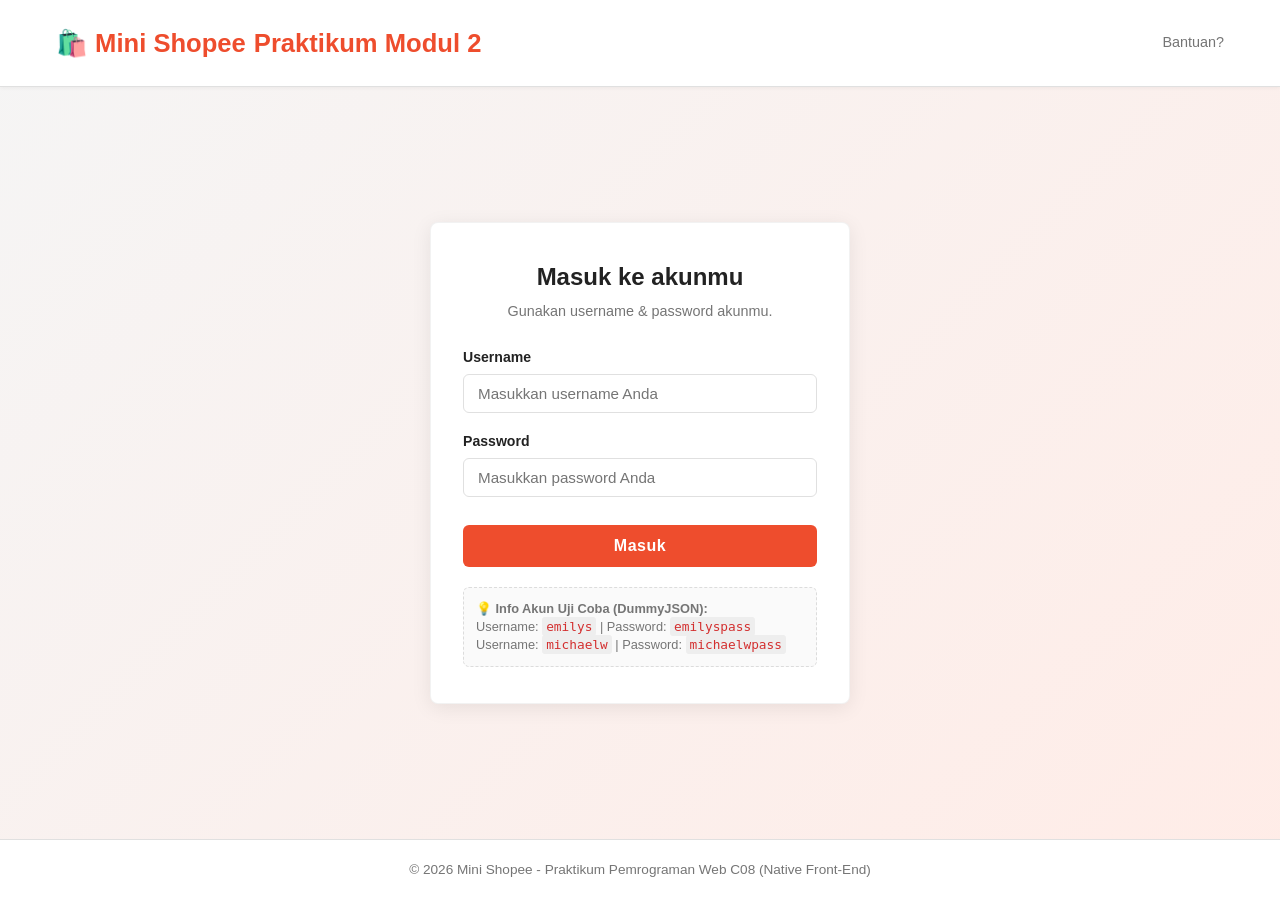
==== cart.html @ 16cd6777 "Initial commit: setup modular project structure based on team task division" ====
<!DOCTYPE html>
<html lang="id">
<head>
  <meta charset="UTF-8" />
  <meta name="viewport" content="width=device-width, initial-scale=1.0" />
  <title>Keranjang Belanja - Mini Shopee</title>

  <!-- CSS Murni (Native Front-End) -->
  <link rel="stylesheet" href="css/global.css" />
  <link rel="stylesheet" href="css/cart.css" />

  <!-- JavaScript Eksternal dengan defer (Wajib sesuai ketentuan) -->
  <script src="js/auth.js" defer></script>
  <script src="js/cart.js" defer></script>
</head>
<body>

  <!-- ========================================================================
       NAVBAR GLOBAL (Anggota 1: Sesi & Logout | Anggota 3: Keranjang & Badge)
       ======================================================================== -->
  <header class="navbar">
    <div class="container">
      <div class="nav-brand">
        <a href="index.html">🛍️ Mini Shopee <span>Modul 2</span></a>
      </div>

      <div class="nav-menu">
        <span class="user-greeting">
          Halo, <strong id="navbarUserName">Pengguna</strong>!
        </span>

        <a href="cart.html" class="cart-nav-link" id="navCartLink" title="Keranjang Belanja">
          🛒 Keranjang
          <span class="cart-badge" id="navbarCartBadge">0</span>
        </a>

        <button type="button" class="btn-nav" id="btnLogout">
          🚪 Logout
        </button>
      </div>
    </div>
  </header>

  <!-- ========================================================================
       KONTEN KERANJANG BELANJA (Anggota 3)
       ======================================================================== -->
  <main class="container cart-page-content" id="cartPageContainer">
    <div style="display: flex; justify-content: space-between; align-items: center; margin-bottom: 20px;">
      <h1 class="cart-heading">🛒 Keranjang Belanja Saya</h1>
      <a href="index.html" class="btn btn-secondary">
        &larr; Lanjut Belanja
      </a>
    </div>

    <!-- Tampilan Jika Keranjang Kosong -->
    <div id="cartEmptyState" class="cart-empty-state hidden">
      <div class="cart-empty-icon">🛒</div>
      <h3>Keranjang belanja Anda masih kosong!</h3>
      <p>Yuk cari produk menarik di katalog Mini Shopee.</p>
      <a href="index.html" class="btn btn-primary" style="margin-top: 10px;">
        Mulai Belanja Sekarang
      </a>
    </div>

    <!-- Layout Grid: Daftar Barang & Ringkasan Belanja -->
    <div class="cart-layout">
      <!-- Daftar Produk di Keranjang (Render Dinamis dari localStorage) -->
      <section class="cart-items-card" id="cartItemsList">
        <!-- Tabel item dirender oleh cart.js -->
      </section>

      <!-- Ringkasan Belanja & Total Harga Dinamis -->
      <aside class="cart-summary-card" id="cartSummarySection">
        <h2 class="summary-title">Ringkasan Belanja</h2>
        
        <div class="summary-row">
          <span>Total Item</span>
          <strong id="summaryTotalItems">0</strong>
        </div>

        <div class="summary-row">
          <span>Estimasi Pengiriman</span>
          <span style="color: var(--success-color); font-weight: 600;">GRATIS</span>
        </div>

        <div class="summary-row total-row">
          <span>Total Tagihan</span>
          <span class="total-price-value" id="summaryTotalPrice">$0.00</span>
        </div>

        <button type="button" id="btnCheckout" class="btn btn-primary btn-checkout">
          Beli Sekarang (Checkout)
        </button>
      </aside>
    </div>
  </main>

  <!-- Footer -->
  <footer>
    <div class="container">
      <p>&copy; 2026 Mini Shopee - Praktikum Pemrograman Web C08 (Native Front-End)</p>
    </div>
  </footer>

</body>
</html>
---- css/global.css ----
/* ==========================================================================
   GLOBAL CSS (Shared Styles & Layout)
   Digunakan di semua halaman: login.html, index.html, cart.html
   ========================================================================== */

:root {
  --primary-color: #ee4d2d;       /* Khas warna Mini Shopee */
  --primary-hover: #d73211;
  --secondary-color: #00bfa5;
  --background-color: #f5f5f5;
  --card-background: #ffffff;
  --text-primary: #222222;
  --text-secondary: #757575;
  --border-color: #e0e0e0;
  --danger-color: #e53935;
  --success-color: #43a047;
  --warning-color: #fb8c00;
  --font-family: -apple-system, BlinkMacSystemFont, "Segoe UI", Roboto, Helvetica, Arial, sans-serif;
  --box-shadow: 0 1px 4px rgba(0, 0, 0, 0.1);
  --box-shadow-hover: 0 4px 12px rgba(0, 0, 0, 0.15);
  --border-radius: 6px;
  --transition: all 0.2s ease-in-out;
}

* {
  margin: 0;
  padding: 0;
  box-sizing: border-box;
}

body {
  font-family: var(--font-family);
  background-color: var(--background-color);
  color: var(--text-primary);
  line-height: 1.5;
  min-height: 100vh;
  display: flex;
  flex-direction: column;
}

/* Container */
.container {
  width: 100%;
  max-width: 1200px;
  margin: 0 auto;
  padding: 0 16px;
}

/* ==========================================================================
   NAVBAR (Anggota 1 & Anggota 3)
   - Sapaan user & Logout: Anggota 1
   - Keranjang & Badge: Anggota 3
   ========================================================================== */
.navbar {
  background-color: var(--primary-color);
  color: #ffffff;
  position: sticky;
  top: 0;
  z-index: 100;
  box-shadow: 0 2px 8px rgba(0, 0, 0, 0.15);
}

.navbar .container {
  display: flex;
  justify-content: space-between;
  align-items: center;
  height: 64px;
}

.nav-brand a {
  color: #ffffff;
  font-size: 1.5rem;
  font-weight: 700;
  text-decoration: none;
  display: flex;
  align-items: center;
  gap: 8px;
}

.nav-brand span {
  font-size: 0.85rem;
  font-weight: normal;
  background-color: rgba(255, 255, 255, 0.2);
  padding: 2px 8px;
  border-radius: 4px;
}

.nav-menu {
  display: flex;
  align-items: center;
  gap: 20px;
}

/* Sapaan Nama Pengguna (Anggota 1) */
.user-greeting {
  font-size: 0.95rem;
  font-weight: 500;
}

.user-greeting strong {
  text-decoration: underline;
}

/* Tombol Navigasi & Logout */
.btn-nav {
  background: transparent;
  color: #ffffff;
  border: 1px solid rgba(255, 255, 255, 0.6);
  padding: 6px 14px;
  border-radius: var(--border-radius);
  cursor: pointer;
  font-size: 0.9rem;
  text-decoration: none;
  transition: var(--transition);
  display: inline-flex;
  align-items: center;
  gap: 6px;
}

.btn-nav:hover {
  background-color: rgba(255, 255, 255, 0.15);
  border-color: #ffffff;
}

/* Badge Keranjang Belanja (Anggota 3) */
.cart-nav-link {
  position: relative;
  display: flex;
  align-items: center;
  gap: 6px;
  color: #ffffff;
  text-decoration: none;
  font-size: 0.95rem;
  padding: 6px 12px;
  border-radius: var(--border-radius);
  background: rgba(0, 0, 0, 0.1);
  transition: var(--transition);
}

.cart-nav-link:hover {
  background: rgba(0, 0, 0, 0.2);
}

.cart-badge {
  background-color: #ffffff;
  color: var(--primary-color);
  font-size: 0.75rem;
  font-weight: bold;
  padding: 2px 6px;
  border-radius: 10px;
  min-width: 18px;
  text-align: center;
}

/* ==========================================================================
   KOMPONEN GLOBAL (Button, Spinner, Alert)
   ========================================================================== */
.btn {
  display: inline-flex;
  align-items: center;
  justify-content: center;
  gap: 6px;
  padding: 8px 16px;
  border: none;
  border-radius: var(--border-radius);
  font-size: 0.95rem;
  font-weight: 600;
  cursor: pointer;
  transition: var(--transition);
  text-decoration: none;
}

.btn-primary {
  background-color: var(--primary-color);
  color: #ffffff;
}

.btn-primary:hover {
  background-color: var(--primary-hover);
}

.btn-secondary {
  background-color: #ffffff;
  color: var(--text-primary);
  border: 1px solid var(--border-color);
}

.btn-secondary:hover {
  background-color: #f0f0f0;
}

.btn-danger {
  background-color: var(--danger-color);
  color: #ffffff;
}

.btn-danger:hover {
  background-color: #c62828;
}

.btn:disabled {
  opacity: 0.6;
  cursor: not-allowed;
}

/* Spinner Loading State */
.spinner {
  width: 20px;
  height: 20px;
  border: 3px solid rgba(255, 255, 255, 0.3);
  border-top-color: #ffffff;
  border-radius: 50%;
  animation: spin 0.8s linear infinite;
  display: inline-block;
}

.spinner-dark {
  border: 3px solid rgba(0, 0, 0, 0.1);
  border-top-color: var(--primary-color);
}

@keyframes spin {
  to {
    transform: rotate(360deg);
  }
}

/* Alert Pesan */
.alert {
  padding: 12px 16px;
  border-radius: var(--border-radius);
  margin-bottom: 16px;
  font-size: 0.9rem;
  display: flex;
  align-items: center;
  gap: 8px;
}

.alert-error {
  background-color: #ffebee;
  color: var(--danger-color);
  border: 1px solid #ffcdd2;
}

.alert-success {
  background-color: #e8f5e9;
  color: var(--success-color);
  border: 1px solid #c8e6c9;
}

.hidden {
  display: none !important;
}

/* Footer */
footer {
  margin-top: auto;
  background-color: #ffffff;
  border-top: 1px solid var(--border-color);
  padding: 20px 0;
  text-align: center;
  font-size: 0.85rem;
  color: var(--text-secondary);
}
---- css/cart.css ----
/* ==========================================================================
   CART CSS (Halaman Keranjang Belanja)
   Tanggung Jawab: Anggota 3
   ========================================================================== */

.cart-page-content {
  padding: 32px 0 60px 0;
}

.cart-heading {
  font-size: 1.6rem;
  font-weight: 700;
  margin-bottom: 24px;
  color: var(--text-primary);
  display: flex;
  align-items: center;
  gap: 10px;
}

.cart-layout {
  display: grid;
  grid-template-columns: 1fr 340px;
  gap: 24px;
  align-items: flex-start;
}

@media (max-width: 860px) {
  .cart-layout {
    grid-template-columns: 1fr;
  }
}

/* Daftar Item Keranjang */
.cart-items-card {
  background-color: var(--card-background);
  border-radius: var(--border-radius);
  box-shadow: var(--box-shadow);
  padding: 20px;
}

.cart-table {
  width: 100%;
  border-collapse: collapse;
}

.cart-table th {
  text-align: left;
  padding: 12px 10px;
  font-size: 0.85rem;
  text-transform: uppercase;
  color: var(--text-secondary);
  border-bottom: 1px solid var(--border-color);
}

.cart-item-row {
  border-bottom: 1px solid var(--border-color);
}

.cart-item-row:last-child {
  border-bottom: none;
}

.cart-item-row td {
  padding: 16px 10px;
  vertical-align: middle;
}

.cart-item-product {
  display: flex;
  align-items: center;
  gap: 14px;
}

.cart-item-thumb {
  width: 64px;
  height: 64px;
  object-fit: contain;
  background-color: #f9f9f9;
  border-radius: 4px;
  border: 1px solid var(--border-color);
}

.cart-item-info {
  display: flex;
  flex-direction: column;
}

.cart-item-name {
  font-size: 0.95rem;
  font-weight: 600;
  color: var(--text-primary);
  text-decoration: none;
}

.cart-item-price {
  font-weight: 600;
  color: var(--primary-color);
}

.cart-item-qty {
  font-weight: 500;
}

.btn-remove-item {
  background: transparent;
  border: none;
  color: var(--danger-color);
  cursor: pointer;
  font-size: 0.88rem;
  display: inline-flex;
  align-items: center;
  gap: 4px;
  padding: 6px 10px;
  border-radius: 4px;
  transition: var(--transition);
}

.btn-remove-item:hover {
  background-color: #ffebee;
}

/* Ringkasan Belanja */
.cart-summary-card {
  background-color: var(--card-background);
  border-radius: var(--border-radius);
  box-shadow: var(--box-shadow);
  padding: 24px;
  position: sticky;
  top: 84px;
}

.summary-title {
  font-size: 1.15rem;
  font-weight: 700;
  margin-bottom: 18px;
  padding-bottom: 12px;
  border-bottom: 1px solid var(--border-color);
}

.summary-row {
  display: flex;
  justify-content: space-between;
  margin-bottom: 12px;
  font-size: 0.95rem;
  color: var(--text-secondary);
}

.summary-row.total-row {
  font-size: 1.2rem;
  font-weight: 700;
  color: var(--text-primary);
  margin-top: 18px;
  padding-top: 14px;
  border-top: 1px solid var(--border-color);
}

.total-price-value {
  color: var(--primary-color);
}

.btn-checkout {
  width: 100%;
  padding: 12px;
  font-size: 1rem;
  margin-top: 20px;
}

/* Empty State */
.cart-empty-state {
  background-color: var(--card-background);
  border-radius: var(--border-radius);
  padding: 60px 20px;
  text-align: center;
  box-shadow: var(--box-shadow);
}

.cart-empty-icon {
  font-size: 3rem;
  margin-bottom: 12px;
  opacity: 0.5;
}

.cart-empty-state h3 {
  font-size: 1.3rem;
  margin-bottom: 8px;
}

.cart-empty-state p {
  color: var(--text-secondary);
  margin-bottom: 20px;
}
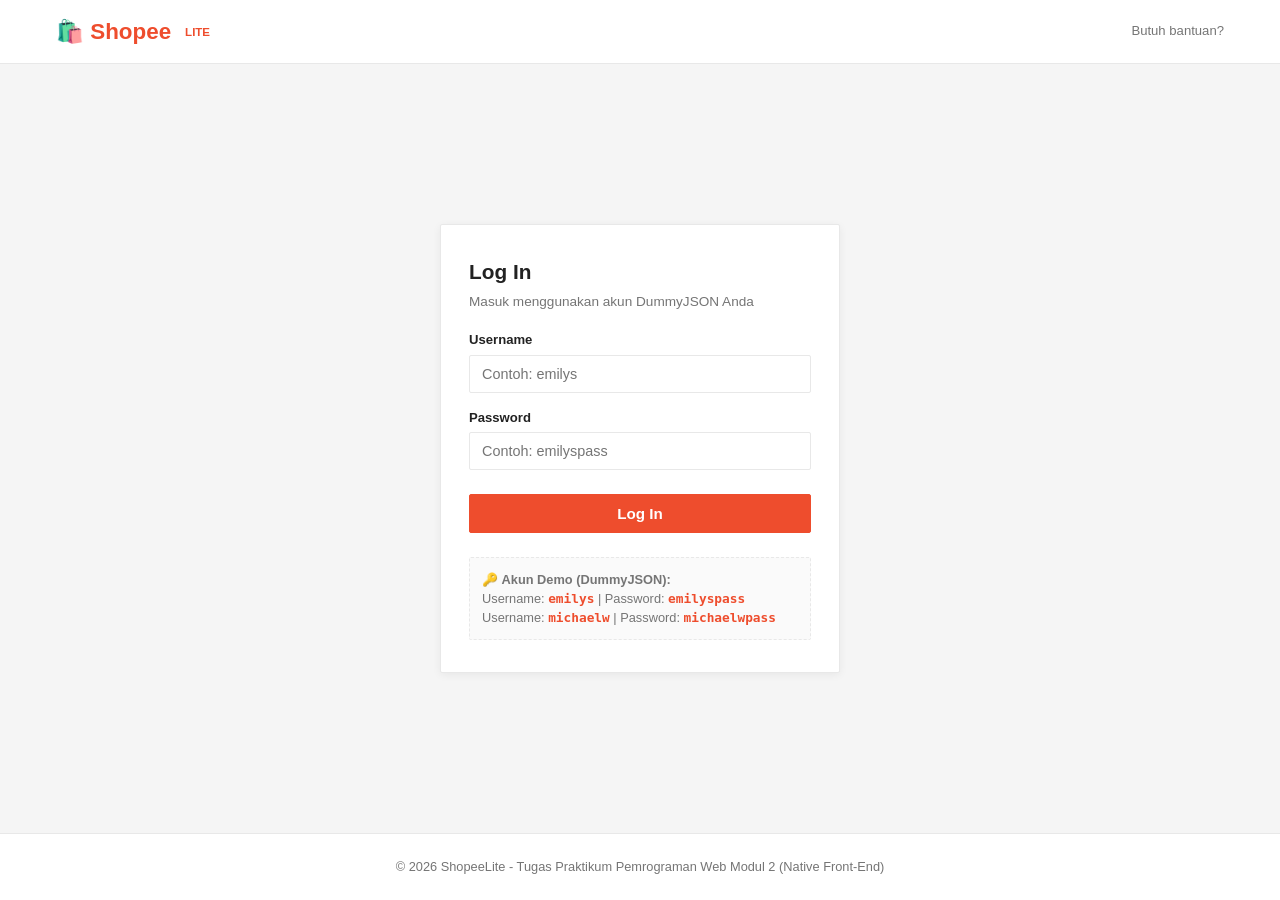
==== commit 78a81d24: "feat(anggota-2): implement ShopeeLite flat theme, simple catalog.js, and no-gradient UI" ====
--- a/cart.html
+++ b/cart.html
@@ -3,102 +3,99 @@
 <head>
   <meta charset="UTF-8" />
   <meta name="viewport" content="width=device-width, initial-scale=1.0" />
-  <title>Keranjang Belanja - Mini Shopee</title>
+  <title>ShopeeLite - Keranjang Belanja</title>
 
-  <!-- CSS Murni (Native Front-End) -->
+  <!-- CSS Murni (Flat, No Gradient) -->
   <link rel="stylesheet" href="css/global.css" />
   <link rel="stylesheet" href="css/cart.css" />
 
-  <!-- JavaScript Eksternal dengan defer (Wajib sesuai ketentuan) -->
+  <!-- JavaScript Eksternal dengan defer -->
   <script src="js/auth.js" defer></script>
   <script src="js/cart.js" defer></script>
 </head>
 <body>
 
-  <!-- ========================================================================
-       NAVBAR GLOBAL (Anggota 1: Sesi & Logout | Anggota 3: Keranjang & Badge)
-       ======================================================================== -->
-  <header class="navbar">
+  <!-- Navbar ShopeeLite -->
+  <header class="shopee-navbar">
     <div class="container">
-      <div class="nav-brand">
-        <a href="index.html">🛍️ Mini Shopee <span>Modul 2</span></a>
+      <div class="navbar-top">
+        <span>Praktikum Modul 2 (Native Front-End)</span>
+        <span>•</span>
+        <span>Kelompok C08</span>
       </div>
 
-      <div class="nav-menu">
-        <span class="user-greeting">
-          Halo, <strong id="navbarUserName">Pengguna</strong>!
-        </span>
-
-        <a href="cart.html" class="cart-nav-link" id="navCartLink" title="Keranjang Belanja">
-          🛒 Keranjang
-          <span class="cart-badge" id="navbarCartBadge">0</span>
+      <div class="navbar-main">
+        <a href="index.html" class="shopee-logo">
+          🛍️ Shopee<span class="shopee-logo-tag">Lite</span>
         </a>
 
-        <button type="button" class="btn-nav" id="btnLogout">
-          🚪 Logout
-        </button>
+        <div class="nav-actions">
+          <div class="user-badge">
+            👤 Halo, <strong id="navbarUserName">Pengguna</strong>!
+          </div>
+
+          <a href="cart.html" class="nav-cart-btn" id="navCartLink">
+            🛒 Keranjang
+            <span class="cart-count" id="navbarCartBadge">0</span>
+          </a>
+
+          <button type="button" class="btn-logout" id="btnLogout">
+            Keluar
+          </button>
+        </div>
       </div>
     </div>
   </header>
 
-  <!-- ========================================================================
-       KONTEN KERANJANG BELANJA (Anggota 3)
-       ======================================================================== -->
-  <main class="container cart-page-content" id="cartPageContainer">
-    <div style="display: flex; justify-content: space-between; align-items: center; margin-bottom: 20px;">
-      <h1 class="cart-heading">🛒 Keranjang Belanja Saya</h1>
-      <a href="index.html" class="btn btn-secondary">
-        &larr; Lanjut Belanja
-      </a>
+  <!-- Konten Keranjang Belanja -->
+  <main class="container cart-main-area" id="cartPageContainer">
+    <div class="cart-title-row">
+      <h1>🛒 Keranjang Belanja Anda</h1>
+      <a href="index.html" class="btn btn-white">&larr; Kembali ke Katalog</a>
     </div>
 
     <!-- Tampilan Jika Keranjang Kosong -->
-    <div id="cartEmptyState" class="cart-empty-state hidden">
-      <div class="cart-empty-icon">🛒</div>
-      <h3>Keranjang belanja Anda masih kosong!</h3>
-      <p>Yuk cari produk menarik di katalog Mini Shopee.</p>
-      <a href="index.html" class="btn btn-primary" style="margin-top: 10px;">
-        Mulai Belanja Sekarang
-      </a>
+    <div id="cartEmpty" class="cart-empty-box hidden">
+      <div style="font-size: 3rem; margin-bottom: 10px;">🛒</div>
+      <h3 style="margin-bottom: 6px;">Keranjang belanja Anda kosong</h3>
+      <p style="color: var(--shopee-muted); margin-bottom: 16px;">Yuk temukan produk-produk menarik di katalog ShopeeLite!</p>
+      <a href="index.html" class="btn btn-shopee-orange">Mulai Belanja Sekarang</a>
     </div>
 
-    <!-- Layout Grid: Daftar Barang & Ringkasan Belanja -->
-    <div class="cart-layout">
-      <!-- Daftar Produk di Keranjang (Render Dinamis dari localStorage) -->
-      <section class="cart-items-card" id="cartItemsList">
-        <!-- Tabel item dirender oleh cart.js -->
-      </section>
+    <!-- Layout Grid: List Belanja & Summary -->
+    <div class="cart-grid-layout" id="cartLayout">
+      <div class="cart-table-card" id="cartPageList">
+        <!-- Tabel dirender dinamis oleh cart.js -->
+      </div>
 
-      <!-- Ringkasan Belanja & Total Harga Dinamis -->
-      <aside class="cart-summary-card" id="cartSummarySection">
-        <h2 class="summary-title">Ringkasan Belanja</h2>
+      <aside class="cart-summary-box" id="cartSummary">
+        <h2 class="summary-heading">Ringkasan Pesanan</h2>
         
-        <div class="summary-row">
-          <span>Total Item</span>
-          <strong id="summaryTotalItems">0</strong>
+        <div class="summary-line">
+          <span>Total Jumlah Barang</span>
+          <strong id="totalItemsCount">0</strong>
         </div>
 
-        <div class="summary-row">
-          <span>Estimasi Pengiriman</span>
-          <span style="color: var(--success-color); font-weight: 600;">GRATIS</span>
+        <div class="summary-line">
+          <span>Ongkos Kirim</span>
+          <span style="color: var(--shopee-green); font-weight: 600;">GRATIS ONGKIR</span>
         </div>
 
-        <div class="summary-row total-row">
-          <span>Total Tagihan</span>
-          <span class="total-price-value" id="summaryTotalPrice">$0.00</span>
+        <div class="summary-line grand-total">
+          <span>Total Pembayaran</span>
+          <span class="grand-total-price" id="totalPriceAmount">$0.00</span>
         </div>
 
-        <button type="button" id="btnCheckout" class="btn btn-primary btn-checkout">
-          Beli Sekarang (Checkout)
+        <button type="button" id="btnCheckout" class="btn btn-shopee-orange" style="width: 100%; margin-top: 18px; padding: 10px;">
+          Checkout Sekarang
         </button>
       </aside>
     </div>
   </main>
 
-  <!-- Footer -->
-  <footer>
+  <footer class="shopee-footer">
     <div class="container">
-      <p>&copy; 2026 Mini Shopee - Praktikum Pemrograman Web C08 (Native Front-End)</p>
+      <p>&copy; 2026 ShopeeLite - Tugas Praktikum Pemrograman Web Modul 2 (Native Front-End)</p>
     </div>
   </footer>
 
--- a/css/global.css
+++ b/css/global.css
@@ -1,25 +1,27 @@
 /* ==========================================================================
-   GLOBAL CSS (Shared Styles & Layout)
-   Digunakan di semua halaman: login.html, index.html, cart.html
+   GLOBAL CSS - SHOPEE LITE THEME (FLAT & CLEAN, TANPA GRADIEN)
+   Warna Utama: Oranye Shopee (#ee4d2d)
    ========================================================================== */
 
 :root {
-  --primary-color: #ee4d2d;       /* Khas warna Mini Shopee */
-  --primary-hover: #d73211;
-  --secondary-color: #00bfa5;
-  --background-color: #f5f5f5;
-  --card-background: #ffffff;
-  --text-primary: #222222;
-  --text-secondary: #757575;
-  --border-color: #e0e0e0;
-  --danger-color: #e53935;
-  --success-color: #43a047;
-  --warning-color: #fb8c00;
-  --font-family: -apple-system, BlinkMacSystemFont, "Segoe UI", Roboto, Helvetica, Arial, sans-serif;
-  --box-shadow: 0 1px 4px rgba(0, 0, 0, 0.1);
-  --box-shadow-hover: 0 4px 12px rgba(0, 0, 0, 0.15);
-  --border-radius: 6px;
-  --transition: all 0.2s ease-in-out;
+  /* Palet Warna ShopeeLite (Murni Flat Solid) */
+  --shopee-orange: #ee4d2d;
+  --shopee-orange-hover: #d73211;
+  --shopee-orange-light: #feeeea;
+  --shopee-bg: #f5f5f5;
+  --shopee-card: #ffffff;
+  --shopee-border: #e8e8e8;
+  --shopee-text: #222222;
+  --shopee-muted: #757575;
+  --shopee-price: #ee4d2d;
+  --shopee-rating: #ffb800;
+  --shopee-green: #26aa99;
+  --shopee-red: #ff424f;
+
+  /* Font & Radius */
+  --font-base: -apple-system, BlinkMacSystemFont, "Segoe UI", Roboto, Helvetica, Arial, sans-serif;
+  --radius-sm: 2px;
+  --radius-md: 4px;
 }
 
 * {
@@ -29,16 +31,15 @@
 }
 
 body {
-  font-family: var(--font-family);
-  background-color: var(--background-color);
-  color: var(--text-primary);
-  line-height: 1.5;
+  font-family: var(--font-base);
+  background-color: var(--shopee-bg);
+  color: var(--shopee-text);
+  line-height: 1.4;
   min-height: 100vh;
   display: flex;
   flex-direction: column;
 }
 
-/* Container */
 .container {
   width: 100%;
   max-width: 1200px;
@@ -47,113 +48,130 @@
 }
 
 /* ==========================================================================
-   NAVBAR (Anggota 1 & Anggota 3)
-   - Sapaan user & Logout: Anggota 1
-   - Keranjang & Badge: Anggota 3
+   NAVBAR ALA SHOPEE LITE (Solid Oranye #ee4d2d, Tanpa Gradien)
    ========================================================================== */
-.navbar {
-  background-color: var(--primary-color);
-  color: #ffffff;
+.shopee-navbar {
+  background-color: var(--shopee-orange);
   position: sticky;
   top: 0;
   z-index: 100;
-  box-shadow: 0 2px 8px rgba(0, 0, 0, 0.15);
-}
-
-.navbar .container {
-  display: flex;
+  box-shadow: 0 2px 4px rgba(0, 0, 0, 0.08);
+}
+
+.navbar-top {
+  display: flex;
+  justify-content: flex-end;
+  align-items: center;
+  gap: 16px;
+  padding: 6px 0;
+  font-size: 0.8rem;
+  color: #ffffff;
+  border-bottom: 1px solid rgba(255, 255, 255, 0.2);
+}
+
+.navbar-top a,
+.navbar-top span {
+  color: #ffffff;
+  text-decoration: none;
+}
+
+.navbar-main {
+  display: flex;
+  align-items: center;
   justify-content: space-between;
-  align-items: center;
-  height: 64px;
-}
-
-.nav-brand a {
-  color: #ffffff;
-  font-size: 1.5rem;
+  gap: 24px;
+  padding: 12px 0 14px 0;
+}
+
+.shopee-logo {
+  display: flex;
+  align-items: center;
+  gap: 8px;
+  color: #ffffff;
+  text-decoration: none;
+  font-size: 1.4rem;
   font-weight: 700;
-  text-decoration: none;
-  display: flex;
-  align-items: center;
-  gap: 8px;
-}
-
-.nav-brand span {
-  font-size: 0.85rem;
-  font-weight: normal;
+  letter-spacing: -0.5px;
+  white-space: nowrap;
+}
+
+.shopee-logo-tag {
+  background-color: #ffffff;
+  color: var(--shopee-orange);
+  font-size: 0.72rem;
+  font-weight: 700;
+  padding: 2px 6px;
+  border-radius: var(--radius-sm);
+  text-transform: uppercase;
+}
+
+/* Navigasi Kanan (User & Cart) */
+.nav-actions {
+  display: flex;
+  align-items: center;
+  gap: 16px;
+  white-space: nowrap;
+}
+
+.user-badge {
+  color: #ffffff;
+  font-size: 0.88rem;
+  display: flex;
+  align-items: center;
+  gap: 6px;
+}
+
+.user-badge strong {
+  font-weight: 600;
+}
+
+.nav-cart-btn {
+  position: relative;
+  display: flex;
+  align-items: center;
+  gap: 6px;
+  color: #ffffff;
+  text-decoration: none;
+  font-size: 0.9rem;
+  padding: 6px 12px;
+  border-radius: var(--radius-sm);
+  border: 1px solid rgba(255, 255, 255, 0.4);
+  background-color: rgba(255, 255, 255, 0.1);
+  transition: background-color 0.15s ease;
+}
+
+.nav-cart-btn:hover {
   background-color: rgba(255, 255, 255, 0.2);
-  padding: 2px 8px;
-  border-radius: 4px;
-}
-
-.nav-menu {
-  display: flex;
-  align-items: center;
-  gap: 20px;
-}
-
-/* Sapaan Nama Pengguna (Anggota 1) */
-.user-greeting {
-  font-size: 0.95rem;
-  font-weight: 500;
-}
-
-.user-greeting strong {
-  text-decoration: underline;
-}
-
-/* Tombol Navigasi & Logout */
-.btn-nav {
-  background: transparent;
-  color: #ffffff;
-  border: 1px solid rgba(255, 255, 255, 0.6);
-  padding: 6px 14px;
-  border-radius: var(--border-radius);
-  cursor: pointer;
-  font-size: 0.9rem;
-  text-decoration: none;
-  transition: var(--transition);
-  display: inline-flex;
-  align-items: center;
-  gap: 6px;
-}
-
-.btn-nav:hover {
-  background-color: rgba(255, 255, 255, 0.15);
-  border-color: #ffffff;
-}
-
-/* Badge Keranjang Belanja (Anggota 3) */
-.cart-nav-link {
-  position: relative;
-  display: flex;
-  align-items: center;
-  gap: 6px;
-  color: #ffffff;
-  text-decoration: none;
-  font-size: 0.95rem;
-  padding: 6px 12px;
-  border-radius: var(--border-radius);
-  background: rgba(0, 0, 0, 0.1);
-  transition: var(--transition);
-}
-
-.cart-nav-link:hover {
-  background: rgba(0, 0, 0, 0.2);
-}
-
-.cart-badge {
-  background-color: #ffffff;
-  color: var(--primary-color);
+}
+
+.cart-count {
+  background-color: #ffffff;
+  color: var(--shopee-orange);
   font-size: 0.75rem;
-  font-weight: bold;
-  padding: 2px 6px;
+  font-weight: 700;
+  padding: 1px 6px;
   border-radius: 10px;
   min-width: 18px;
   text-align: center;
 }
 
+.btn-logout {
+  background-color: transparent;
+  color: #ffffff;
+  border: 1px solid rgba(255, 255, 255, 0.5);
+  padding: 5px 12px;
+  font-size: 0.82rem;
+  border-radius: var(--radius-sm);
+  cursor: pointer;
+  transition: background-color 0.15s ease;
+}
+
+.btn-logout:hover {
+  background-color: rgba(255, 255, 255, 0.15);
+}
+
 /* ==========================================================================
-   KOMPONEN GLOBAL (Button, Spinner, Alert)
+   TOMBOL & KOMPONEN GLOBAL
    ========================================================================== */
 .btn {
   display: inline-flex;
@@ -161,62 +179,55 @@
   justify-content: center;
   gap: 6px;
   padding: 8px 16px;
-  border: none;
-  border-radius: var(--border-radius);
-  font-size: 0.95rem;
-  font-weight: 600;
+  border-radius: var(--radius-sm);
+  font-size: 0.9rem;
+  font-weight: 500;
   cursor: pointer;
-  transition: var(--transition);
-  text-decoration: none;
-}
-
-.btn-primary {
-  background-color: var(--primary-color);
-  color: #ffffff;
-}
-
-.btn-primary:hover {
-  background-color: var(--primary-hover);
-}
-
-.btn-secondary {
-  background-color: #ffffff;
-  color: var(--text-primary);
-  border: 1px solid var(--border-color);
-}
-
-.btn-secondary:hover {
-  background-color: #f0f0f0;
-}
-
-.btn-danger {
-  background-color: var(--danger-color);
-  color: #ffffff;
-}
-
-.btn-danger:hover {
-  background-color: #c62828;
-}
-
-.btn:disabled {
-  opacity: 0.6;
-  cursor: not-allowed;
-}
-
-/* Spinner Loading State */
-.spinner {
-  width: 20px;
-  height: 20px;
-  border: 3px solid rgba(255, 255, 255, 0.3);
-  border-top-color: #ffffff;
+  text-decoration: none;
+  border: 1px solid transparent;
+  transition: background-color 0.15s ease, border-color 0.15s ease;
+}
+
+.btn-shopee-orange {
+  background-color: var(--shopee-orange);
+  color: #ffffff;
+  border-color: var(--shopee-orange);
+}
+
+.btn-shopee-orange:hover {
+  background-color: var(--shopee-orange-hover);
+  border-color: var(--shopee-orange-hover);
+}
+
+.btn-shopee-outline {
+  background-color: #ffffff;
+  color: var(--shopee-orange);
+  border-color: var(--shopee-orange);
+}
+
+.btn-shopee-outline:hover {
+  background-color: var(--shopee-orange-light);
+}
+
+.btn-white {
+  background-color: #ffffff;
+  color: var(--shopee-text);
+  border-color: var(--shopee-border);
+}
+
+.btn-white:hover {
+  background-color: #f8f8f8;
+}
+
+/* Spinner Indikator Loading */
+.shopee-spinner {
+  width: 22px;
+  height: 22px;
+  border: 3px solid rgba(0, 0, 0, 0.1);
+  border-top-color: var(--shopee-orange);
   border-radius: 50%;
-  animation: spin 0.8s linear infinite;
+  animation: spin 0.7s linear infinite;
   display: inline-block;
-}
-
-.spinner-dark {
-  border: 3px solid rgba(0, 0, 0, 0.1);
-  border-top-color: var(--primary-color);
 }
 
 @keyframes spin {
@@ -225,40 +236,17 @@
   }
 }
 
-/* Alert Pesan */
-.alert {
-  padding: 12px 16px;
-  border-radius: var(--border-radius);
-  margin-bottom: 16px;
-  font-size: 0.9rem;
-  display: flex;
-  align-items: center;
-  gap: 8px;
-}
-
-.alert-error {
-  background-color: #ffebee;
-  color: var(--danger-color);
-  border: 1px solid #ffcdd2;
-}
-
-.alert-success {
-  background-color: #e8f5e9;
-  color: var(--success-color);
-  border: 1px solid #c8e6c9;
-}
-
 .hidden {
   display: none !important;
 }
 
-/* Footer */
-footer {
+/* Footer Sederhana */
+.shopee-footer {
   margin-top: auto;
   background-color: #ffffff;
-  border-top: 1px solid var(--border-color);
-  padding: 20px 0;
+  border-top: 1px solid var(--shopee-border);
+  padding: 24px 0;
   text-align: center;
-  font-size: 0.85rem;
-  color: var(--text-secondary);
-}
+  font-size: 0.8rem;
+  color: var(--shopee-muted);
+}
--- a/css/cart.css
+++ b/css/cart.css
@@ -1,41 +1,43 @@
 /* ==========================================================================
-   CART CSS (Halaman Keranjang Belanja)
+   CART CSS - SHOPEE LITE KERANJANG BELANJA (FLAT, NO GRADIENT)
    Tanggung Jawab: Anggota 3
    ========================================================================== */
 
-.cart-page-content {
-  padding: 32px 0 60px 0;
+.cart-main-area {
+  padding: 24px 0 50px 0;
 }
 
-.cart-heading {
-  font-size: 1.6rem;
-  font-weight: 700;
-  margin-bottom: 24px;
-  color: var(--text-primary);
+.cart-title-row {
   display: flex;
   align-items: center;
-  gap: 10px;
+  justify-content: space-between;
+  margin-bottom: 20px;
 }
 
-.cart-layout {
+.cart-title-row h1 {
+  font-size: 1.4rem;
+  color: var(--shopee-text);
+}
+
+.cart-grid-layout {
   display: grid;
-  grid-template-columns: 1fr 340px;
-  gap: 24px;
+  grid-template-columns: 1fr 320px;
+  gap: 20px;
   align-items: flex-start;
 }
 
-@media (max-width: 860px) {
-  .cart-layout {
+@media (max-width: 800px) {
+  .cart-grid-layout {
     grid-template-columns: 1fr;
   }
 }
 
-/* Daftar Item Keranjang */
-.cart-items-card {
-  background-color: var(--card-background);
-  border-radius: var(--border-radius);
-  box-shadow: var(--box-shadow);
-  padding: 20px;
+.cart-table-card {
+  background-color: #ffffff;
+  border: 1px solid var(--shopee-border);
+  border-radius: var(--radius-sm);
+  padding: 16px;
+  overflow-x: auto;
 }
 
 .cart-table {
@@ -45,147 +47,117 @@
 
 .cart-table th {
   text-align: left;
-  padding: 12px 10px;
-  font-size: 0.85rem;
+  padding: 10px;
+  font-size: 0.82rem;
+  color: var(--shopee-muted);
+  border-bottom: 1px solid var(--shopee-border);
   text-transform: uppercase;
-  color: var(--text-secondary);
-  border-bottom: 1px solid var(--border-color);
 }
 
-.cart-item-row {
-  border-bottom: 1px solid var(--border-color);
+.cart-table td {
+  padding: 14px 10px;
+  border-bottom: 1px solid var(--shopee-border);
+  vertical-align: middle;
+  font-size: 0.9rem;
 }
 
-.cart-item-row:last-child {
-  border-bottom: none;
+.cart-item-flex {
+  display: flex;
+  align-items: center;
+  gap: 12px;
 }
 
-.cart-item-row td {
-  padding: 16px 10px;
-  vertical-align: middle;
+.cart-thumb-img {
+  width: 56px;
+  height: 56px;
+  object-fit: contain;
+  background-color: #fafafa;
+  border: 1px solid var(--shopee-border);
+  border-radius: var(--radius-sm);
 }
 
-.cart-item-product {
+.cart-title {
+  font-weight: 500;
+  color: var(--shopee-text);
+  line-height: 1.3;
+}
+
+.qty-control {
   display: flex;
   align-items: center;
-  gap: 14px;
+  gap: 6px;
 }
 
-.cart-item-thumb {
-  width: 64px;
-  height: 64px;
-  object-fit: contain;
-  background-color: #f9f9f9;
-  border-radius: 4px;
-  border: 1px solid var(--border-color);
+.btn-qty {
+  width: 26px;
+  height: 26px;
+  background-color: #ffffff;
+  border: 1px solid var(--shopee-border);
+  border-radius: var(--radius-sm);
+  cursor: pointer;
+  display: flex;
+  align-items: center;
+  justify-content: center;
+  font-weight: bold;
 }
 
-.cart-item-info {
-  display: flex;
-  flex-direction: column;
+.btn-qty:hover {
+  background-color: #f0f0f0;
 }
 
-.cart-item-name {
-  font-size: 0.95rem;
-  font-weight: 600;
-  color: var(--text-primary);
-  text-decoration: none;
+.btn-delete-cart {
+  background: transparent;
+  border: none;
+  color: var(--shopee-red);
+  cursor: pointer;
+  font-size: 0.82rem;
 }
 
-.cart-item-price {
-  font-weight: 600;
-  color: var(--primary-color);
-}
-
-.cart-item-qty {
-  font-weight: 500;
-}
-
-.btn-remove-item {
-  background: transparent;
-  border: none;
-  color: var(--danger-color);
-  cursor: pointer;
-  font-size: 0.88rem;
-  display: inline-flex;
-  align-items: center;
-  gap: 4px;
-  padding: 6px 10px;
-  border-radius: 4px;
-  transition: var(--transition);
-}
-
-.btn-remove-item:hover {
-  background-color: #ffebee;
+.btn-delete-cart:hover {
+  text-decoration: underline;
 }
 
 /* Ringkasan Belanja */
-.cart-summary-card {
-  background-color: var(--card-background);
-  border-radius: var(--border-radius);
-  box-shadow: var(--box-shadow);
-  padding: 24px;
-  position: sticky;
-  top: 84px;
+.cart-summary-box {
+  background-color: #ffffff;
+  border: 1px solid var(--shopee-border);
+  border-radius: var(--radius-sm);
+  padding: 20px;
 }
 
-.summary-title {
-  font-size: 1.15rem;
-  font-weight: 700;
-  margin-bottom: 18px;
-  padding-bottom: 12px;
-  border-bottom: 1px solid var(--border-color);
+.summary-heading {
+  font-size: 1.1rem;
+  font-weight: 600;
+  margin-bottom: 16px;
+  padding-bottom: 10px;
+  border-bottom: 1px solid var(--shopee-border);
 }
 
-.summary-row {
+.summary-line {
   display: flex;
   justify-content: space-between;
-  margin-bottom: 12px;
-  font-size: 0.95rem;
-  color: var(--text-secondary);
+  margin-bottom: 10px;
+  font-size: 0.9rem;
+  color: var(--shopee-muted);
 }
 
-.summary-row.total-row {
-  font-size: 1.2rem;
+.summary-line.grand-total {
+  margin-top: 14px;
+  padding-top: 12px;
+  border-top: 1px solid var(--shopee-border);
+  font-size: 1.1rem;
   font-weight: 700;
-  color: var(--text-primary);
-  margin-top: 18px;
-  padding-top: 14px;
-  border-top: 1px solid var(--border-color);
+  color: var(--shopee-text);
 }
 
-.total-price-value {
-  color: var(--primary-color);
+.grand-total-price {
+  color: var(--shopee-price);
 }
 
-.btn-checkout {
-  width: 100%;
-  padding: 12px;
-  font-size: 1rem;
-  margin-top: 20px;
-}
-
-/* Empty State */
-.cart-empty-state {
-  background-color: var(--card-background);
-  border-radius: var(--border-radius);
+.cart-empty-box {
+  background-color: #ffffff;
+  border: 1px solid var(--shopee-border);
+  border-radius: var(--radius-sm);
   padding: 60px 20px;
   text-align: center;
-  box-shadow: var(--box-shadow);
 }
-
-.cart-empty-icon {
-  font-size: 3rem;
-  margin-bottom: 12px;
-  opacity: 0.5;
-}
-
-.cart-empty-state h3 {
-  font-size: 1.3rem;
-  margin-bottom: 8px;
-}
-
-.cart-empty-state p {
-  color: var(--text-secondary);
-  margin-bottom: 20px;
-}
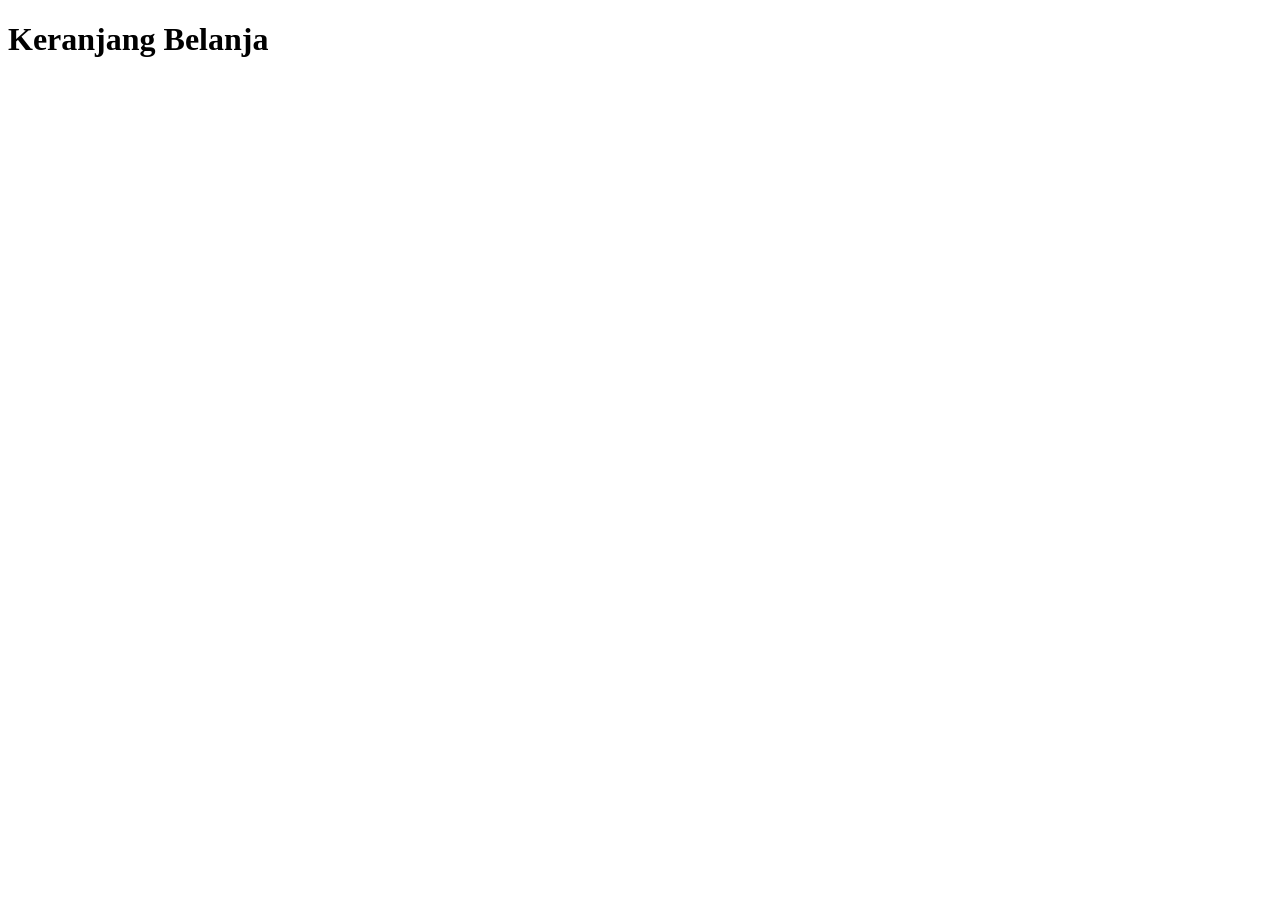
==== commit 30e50b55: "draft keisya" ====
--- a/cart.html
+++ b/cart.html
@@ -1,103 +1,16 @@
 <!DOCTYPE html>
-<html lang="id">
+<html lang="en">
 <head>
-  <meta charset="UTF-8" />
-  <meta name="viewport" content="width=device-width, initial-scale=1.0" />
-  <title>ShopeeLite - Keranjang Belanja</title>
-
-  <!-- CSS Murni (Flat, No Gradient) -->
-  <link rel="stylesheet" href="css/global.css" />
-  <link rel="stylesheet" href="css/cart.css" />
-
-  <!-- JavaScript Eksternal dengan defer -->
-  <script src="js/auth.js" defer></script>
-  <script src="js/cart.js" defer></script>
+    <meta charset="UTF-8">
+    <meta name="viewport" content="width=device-width, initial-scale=1.0">
+    <title>Cart Page</title>
+    <link rel="stylesheet" href="cart.css">
 </head>
 <body>
 
-  <!-- Navbar ShopeeLite -->
-  <header class="shopee-navbar">
-    <div class="container">
-      <div class="navbar-top">
-        <span>Praktikum Modul 2 (Native Front-End)</span>
-        <span>•</span>
-        <span>Kelompok C08</span>
-      </div>
-
-      <div class="navbar-main">
-        <a href="index.html" class="shopee-logo">
-          🛍️ Shopee<span class="shopee-logo-tag">Lite</span>
-        </a>
-
-        <div class="nav-actions">
-          <div class="user-badge">
-            👤 Halo, <strong id="navbarUserName">Pengguna</strong>!
-          </div>
-
-          <a href="cart.html" class="nav-cart-btn" id="navCartLink">
-            🛒 Keranjang
-            <span class="cart-count" id="navbarCartBadge">0</span>
-          </a>
-
-          <button type="button" class="btn-logout" id="btnLogout">
-            Keluar
-          </button>
-        </div>
-      </div>
-    </div>
-  </header>
-
-  <!-- Konten Keranjang Belanja -->
-  <main class="container cart-main-area" id="cartPageContainer">
-    <div class="cart-title-row">
-      <h1>🛒 Keranjang Belanja Anda</h1>
-      <a href="index.html" class="btn btn-white">&larr; Kembali ke Katalog</a>
-    </div>
-
-    <!-- Tampilan Jika Keranjang Kosong -->
-    <div id="cartEmpty" class="cart-empty-box hidden">
-      <div style="font-size: 3rem; margin-bottom: 10px;">🛒</div>
-      <h3 style="margin-bottom: 6px;">Keranjang belanja Anda kosong</h3>
-      <p style="color: var(--shopee-muted); margin-bottom: 16px;">Yuk temukan produk-produk menarik di katalog ShopeeLite!</p>
-      <a href="index.html" class="btn btn-shopee-orange">Mulai Belanja Sekarang</a>
-    </div>
-
-    <!-- Layout Grid: List Belanja & Summary -->
-    <div class="cart-grid-layout" id="cartLayout">
-      <div class="cart-table-card" id="cartPageList">
-        <!-- Tabel dirender dinamis oleh cart.js -->
-      </div>
-
-      <aside class="cart-summary-box" id="cartSummary">
-        <h2 class="summary-heading">Ringkasan Pesanan</h2>
-        
-        <div class="summary-line">
-          <span>Total Jumlah Barang</span>
-          <strong id="totalItemsCount">0</strong>
-        </div>
-
-        <div class="summary-line">
-          <span>Ongkos Kirim</span>
-          <span style="color: var(--shopee-green); font-weight: 600;">GRATIS ONGKIR</span>
-        </div>
-
-        <div class="summary-line grand-total">
-          <span>Total Pembayaran</span>
-          <span class="grand-total-price" id="totalPriceAmount">$0.00</span>
-        </div>
-
-        <button type="button" id="btnCheckout" class="btn btn-shopee-orange" style="width: 100%; margin-top: 18px; padding: 10px;">
-          Checkout Sekarang
-        </button>
-      </aside>
-    </div>
-  </main>
-
-  <footer class="shopee-footer">
-    <div class="container">
-      <p>&copy; 2026 ShopeeLite - Tugas Praktikum Pemrograman Web Modul 2 (Native Front-End)</p>
-    </div>
-  </footer>
-
+<div class="container">
+  <h1>Keranjang Belanja</h1>
+  <div class="cart-layout">
+    
 </body>
-</html>
+</html>
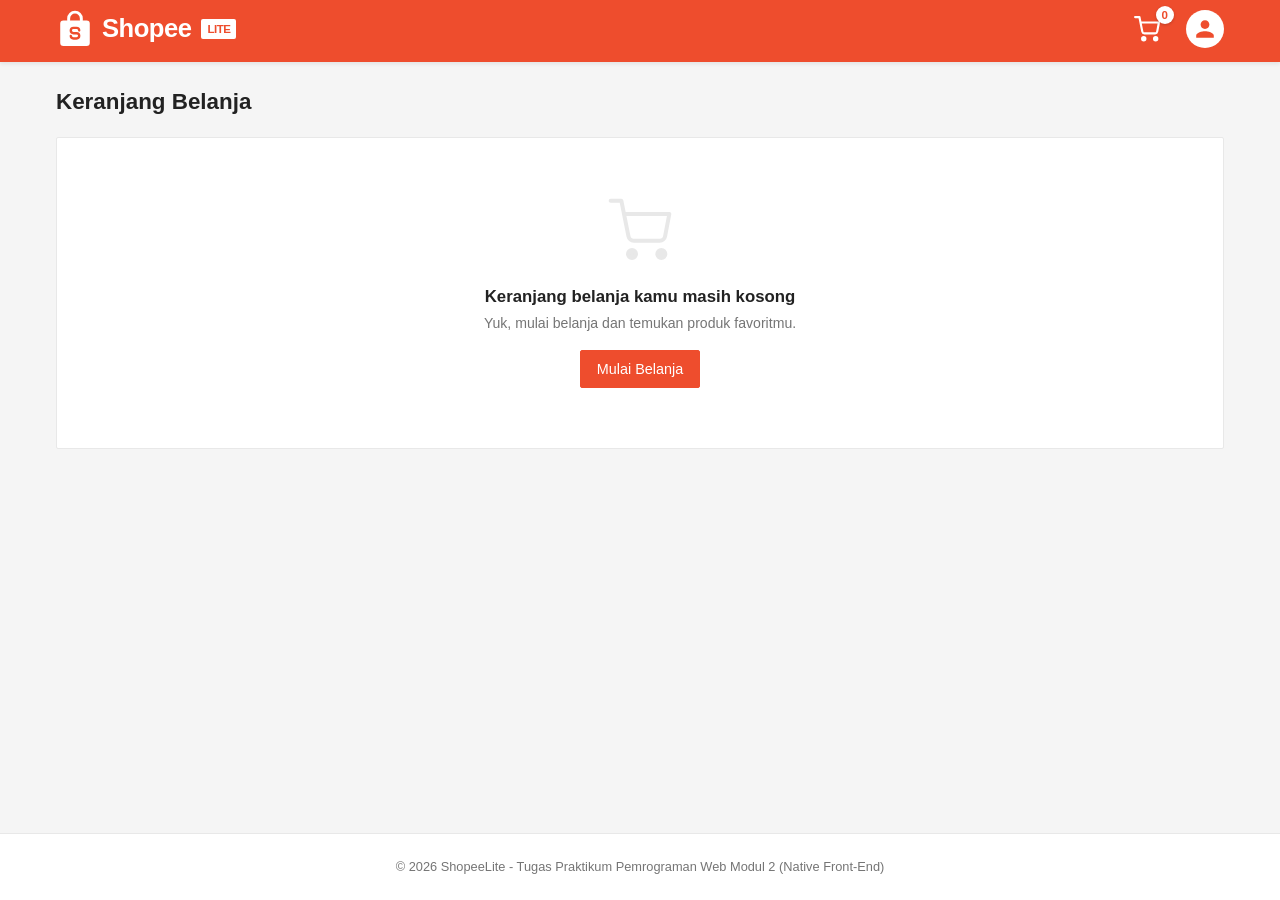
==== commit 0ecada19: "update mobile view global + cart page" ====
--- a/cart.html
+++ b/cart.html
@@ -1,16 +1,179 @@
 <!DOCTYPE html>
-<html lang="en">
+<html lang="id">
 <head>
-    <meta charset="UTF-8">
-    <meta name="viewport" content="width=device-width, initial-scale=1.0">
-    <title>Cart Page</title>
-    <link rel="stylesheet" href="cart.css">
+  <meta charset="UTF-8" />
+  <meta name="viewport" content="width=device-width, initial-scale=1.0" />
+  <title>Keranjang Belanja - ShopeeLite</title>
+
+  <link rel="stylesheet" href="css/global.css" />
+  <link rel="stylesheet" href="css/cart.css" />
+  <link rel="stylesheet" href="css/modal.css" />
+
+  <script src="js/auth.js" defer></script>
+  <script src="js/cart.js" defer></script>
+  <script src="js/modal.js" defer></script>
 </head>
 <body>
 
-<div class="container">
-  <h1>Keranjang Belanja</h1>
-  <div class="cart-layout">
-    
+  <!-- ========================================================================
+       NAVBAR UTAMA SHOPEE (disalin persis dari index.html — lihat catatan
+       di chat soal HTML native tidak bisa "include" otomatis)
+       ======================================================================== -->
+  <header class="shopee-navbar">
+    <div class="container">
+      <div class="navbar-main">
+
+        <a href="index.html" class="shopee-logo" title="ShopeeLite">
+          <svg class="shopee-bag-svg" viewBox="0 0 36 36" fill="none" xmlns="http://www.w3.org/2000/svg" aria-label="Shopee Logo">
+            <rect x="4" y="10" width="28" height="24" rx="3" fill="#ffffff"/>
+            <path d="M12 10V8C12 4.68629 14.6863 2 18 2C21.3137 2 24 4.68629 24 8V10" stroke="#ffffff" stroke-width="2.8" stroke-linecap="round"/>
+            <path d="M22 19.5C22 18.1 20.8 17 19.4 17H16.6C15.2 17 14 18.1 14 19.5C14 20.9 15.2 22 16.6 22H19.4C20.8 22 22 23.1 22 24.5C22 25.9 20.8 27 19.4 27H16.6C15.2 27 14 25.9 14 24.5" stroke="#ee4d2d" stroke-width="2.2" stroke-linecap="round" stroke-linejoin="round"/>
+          </svg>
+          <span class="shopee-logo-text">Shopee</span>
+          <span class="shopee-logo-tag">Lite</span>
+        </a>
+
+        <div class="nav-right-actions" style="margin-left: auto;">
+
+          <a href="cart.html" class="nav-cart-icon-btn" id="navCartLink" title="Keranjang Belanja">
+            <svg class="icon-svg-cart" viewBox="0 0 24 24" fill="none" stroke="currentColor" stroke-width="2" stroke-linecap="round" stroke-linejoin="round">
+              <circle cx="9" cy="21" r="1.5" fill="currentColor"/>
+              <circle cx="20" cy="21" r="1.5" fill="currentColor"/>
+              <path d="M1 1h4l2.68 13.39a2 2 0 0 0 2 1.61h9.72a2 2 0 0 0 2-1.61L23 6H6"/>
+            </svg>
+            <span class="cart-count-badge" id="navbarCartBadge">0</span>
+          </a>
+
+          <div class="user-profile-menu" id="userMenuWrapper">
+            <button type="button" class="user-avatar-circle" id="userAvatarBtn" title="Menu Pengguna" aria-label="Menu Pengguna">
+              <svg class="icon-svg-avatar" viewBox="0 0 24 24" fill="currentColor">
+                <path d="M12 12c2.7 0 4.8-2.1 4.8-4.8S14.7 2.4 12 2.4 7.2 4.5 7.2 7.2 9.3 12 12 12zm0 2.4c-3.2 0-9.6 1.6-9.6 4.8v2.4h19.2v-2.4c0-3.2-6.4-4.8-9.6-4.8z"/>
+              </svg>
+            </button>
+
+            <div class="user-dropdown-card" id="userDropdownCard">
+              <div class="user-dropdown-header">
+                <span class="dropdown-greeting-label">Selamat Datang,</span>
+                <span class="dropdown-username" id="navbarUserName">Pengguna</span>
+              </div>
+              <div class="user-dropdown-divider"></div>
+
+              <a href="cart.html" class="dropdown-item-link">
+                <svg class="icon-dropdown" viewBox="0 0 24 24" fill="none" stroke="currentColor" stroke-width="2" stroke-linecap="round" stroke-linejoin="round">
+                  <circle cx="9" cy="21" r="1"/>
+                  <circle cx="20" cy="21" r="1"/>
+                  <path d="M1 1h4l2.68 13.39a2 2 0 0 0 2 1.61h9.72a2 2 0 0 0 2-1.61L23 6H6"/>
+                </svg>
+                <span>Keranjang Belanja</span>
+              </a>
+
+              <button type="button" class="dropdown-item-btn" id="btnLogout">
+                <svg class="icon-dropdown" viewBox="0 0 24 24" fill="none" stroke="currentColor" stroke-width="2" stroke-linecap="round" stroke-linejoin="round">
+                  <path d="M9 21H5a2 2 0 0 1-2-2V5a2 2 0 0 1 2-2h4"/>
+                  <polyline points="16 17 21 12 16 7"/>
+                  <line x1="21" y1="12" x2="9" y2="12"/>
+                </svg>
+                <span>Keluar (Logout)</span>
+              </button>
+            </div>
+          </div>
+
+        </div>
+      </div>
+    </div>
+  </header>
+
+  <!-- ========================================================================
+       KONTEN HALAMAN KERANJANG (Tanggung Jawab: Anggota 3)
+       ======================================================================== -->
+  <main class="container cart-page-main">
+
+    <h1 class="cart-page-title">Keranjang Belanja</h1>
+
+    <!-- Tampil kalau keranjang kosong -->
+    <div id="cartEmptyState" class="cart-empty-box hidden">
+      <svg class="cart-empty-icon" viewBox="0 0 24 24" fill="none" stroke="currentColor" stroke-width="1.5" stroke-linecap="round" stroke-linejoin="round">
+        <circle cx="9" cy="21" r="1.5" fill="currentColor"/>
+        <circle cx="20" cy="21" r="1.5" fill="currentColor"/>
+        <path d="M1 1h4l2.68 13.39a2 2 0 0 0 2 1.61h9.72a2 2 0 0 0 2-1.61L23 6H6"/>
+      </svg>
+      <h3 class="cart-empty-title">Keranjang belanja kamu masih kosong</h3>
+      <p class="cart-empty-text">Yuk, mulai belanja dan temukan produk favoritmu.</p>
+      <a href="index.html" class="btn btn-shopee-orange" style="margin-top: 16px;">Mulai Belanja</a>
+    </div>
+
+    <div class="cart-layout" id="cartLayout">
+
+      <!-- Daftar Item Keranjang (dirender dinamis oleh cart.js) -->
+      <section class="cart-items-list" id="cartItemsList">
+        <!-- <div class="cart-item-row"> ... </div> akan di-generate JS -->
+      </section>
+
+      <!-- Ringkasan Belanja -->
+      <aside class="cart-summary-box">
+        <h2 class="cart-summary-title">Ringkasan Belanja</h2>
+
+        <div class="cart-summary-row">
+          <span>Subtotal (<span id="cartTotalItems">0</span> barang)</span>
+          <span id="cartSubtotal">Rp 0</span>
+        </div>
+
+        <div class="cart-summary-divider"></div>
+
+        <div class="cart-summary-row cart-summary-total">
+          <span>Total</span>
+          <span id="cartTotal">Rp 0</span>
+        </div>
+
+        <button type="button" id="btnCheckout" class="btn btn-shopee-orange cart-checkout-btn">
+          Checkout
+        </button>
+      </aside>
+
+    </div>
+  </main>
+
+  <!-- ========================================================================
+       MODAL DETAIL PRODUK (disalin dari index.html supaya bisa dipakai ulang
+       di halaman cart — dipakai oleh modal.js yang sama)
+       ======================================================================== -->
+  <div id="productDetailModal" class="modal-overlay" role="dialog" aria-modal="true">
+    <div class="modal-card">
+      <button type="button" class="modal-close-icon" id="modalCloseBtn" aria-label="Tutup">
+        &times;
+      </button>
+
+      <div class="modal-grid">
+        <div class="modal-img-area">
+          <img id="modalImg" class="modal-product-img" src="" alt="Detail Produk" />
+        </div>
+
+        <div class="modal-info-area">
+          <span id="modalCategory" class="modal-badge-cat">Kategori</span>
+          <h2 id="modalTitle" class="modal-name">Nama Produk</h2>
+          <span id="modalBrand" class="modal-brand-text">Brand</span>
+
+          <div class="modal-price-box">
+            <span class="currency-symbol">Rp</span>
+            <span id="modalPrice" class="modal-price-val">0</span>
+          </div>
+
+          <div id="modalStock" class="modal-stock-text">Stok tersedia: -</div>
+          <p id="modalDesc" class="modal-description">Deskripsi lengkap produk.</p>
+
+          <button type="button" id="modalAddToCartBtn" class="btn btn-shopee-orange" style="width: 100%; padding: 10px;">
+            Masukkan ke Keranjang
+          </button>
+        </div>
+      </div>
+    </div>
+  </div>
+
+  <footer class="shopee-footer">
+    <div class="container">
+      <p>&copy; 2026 ShopeeLite - Tugas Praktikum Pemrograman Web Modul 2 (Native Front-End)</p>
+    </div>
+  </footer>
+
 </body>
 </html>
--- a/css/global.css
+++ b/css/global.css
@@ -0,0 +1,520 @@
+/* ==========================================================================
+   GLOBAL CSS - SHOPEE LITE THEME (FLAT & CLEAN, TANPA GRADIEN)
+   Warna Utama: Oranye Shopee (#ee4d2d)
+   ========================================================================== */
+
+:root {
+  /* Palet Warna ShopeeLite (Murni Flat Solid) */
+  --shopee-orange: #ee4d2d;
+  --shopee-orange-hover: #d73211;
+  --shopee-orange-light: #feeeea;
+  --shopee-bg: #f5f5f5;
+  --shopee-card: #ffffff;
+  --shopee-border: #e8e8e8;
+  --shopee-text: #222222;
+  --shopee-muted: #757575;
+  --shopee-price: #ee4d2d;
+  --shopee-rating: #ffb800;
+  --shopee-green: #26aa99;
+  --shopee-red: #ff424f;
+
+  /* Font & Radius */
+  --font-base: -apple-system, BlinkMacSystemFont, "Segoe UI", Roboto, Helvetica, Arial, sans-serif;
+  --radius-sm: 2px;
+  --radius-md: 4px;
+}
+
+* {
+  margin: 0;
+  padding: 0;
+  box-sizing: border-box;
+}
+
+body {
+  font-family: var(--font-base);
+  background-color: var(--shopee-bg);
+  color: var(--shopee-text);
+  line-height: 1.4;
+  min-height: 100vh;
+  display: flex;
+  flex-direction: column;
+}
+
+.container {
+  width: 100%;
+  max-width: 1200px;
+  margin: 0 auto;
+  padding: 0 16px;
+}
+
+.sr-only {
+  position: absolute;
+  width: 1px;
+  height: 1px;
+  padding: 0;
+  margin: -1px;
+  overflow: hidden;
+  clip: rect(0, 0, 0, 0);
+  border: 0;
+}
+
+/* ==========================================================================
+   NAVBAR UTAMA ALA SHOPEE (Solid Oranye #ee4d2d, Search di Dalam Header)
+   ========================================================================== */
+.shopee-navbar {
+  background-color: var(--shopee-orange);
+  position: sticky;
+  top: 0;
+  z-index: 100;
+  box-shadow: 0 2px 4px rgba(0, 0, 0, 0.08);
+}
+
+.navbar-top {
+  display: flex;
+  justify-content: flex-end;
+  align-items: center;
+  gap: 12px;
+  padding: 6px 0;
+  font-size: 0.78rem;
+  color: #ffffff;
+  opacity: 0.9;
+}
+
+.navbar-top span {
+  color: #ffffff;
+}
+
+.navbar-main {
+  display: flex;
+  align-items: center;
+  justify-content: space-between;
+  gap: 24px;
+  padding: 10px 0 14px 0;
+}
+
+/* 1. Logo Shopee (Vector SVG Bag + Text) */
+.shopee-logo {
+  display: flex;
+  align-items: center;
+  gap: 8px;
+  color: #ffffff;
+  text-decoration: none;
+  font-size: 1.5rem;
+  font-weight: 700;
+  letter-spacing: -0.5px;
+  white-space: nowrap;
+}
+
+.shopee-bag-svg {
+  width: 38px;
+  height: 38px;
+  flex-shrink: 0;
+}
+
+.shopee-logo-text {
+  font-size: 1.6rem;
+  font-weight: 700;
+  color: #ffffff;
+}
+
+.shopee-logo-tag {
+  background-color: #ffffff;
+  color: var(--shopee-orange);
+  font-size: 0.72rem;
+  font-weight: 800;
+  padding: 2px 6px;
+  border-radius: var(--radius-sm);
+  text-transform: uppercase;
+  margin-left: 2px;
+}
+
+/* 2. Header Search Wrapper di dalam Navbar */
+.header-search-wrapper {
+  flex: 1;
+  max-width: 680px;
+  display: flex;
+  flex-direction: column;
+  gap: 6px;
+}
+
+.shopee-search-bar {
+  display: flex;
+  width: 100%;
+  background-color: #ffffff;
+  border-radius: var(--radius-sm);
+  overflow: hidden;
+  box-shadow: 0 1px 2px rgba(0, 0, 0, 0.1);
+  padding: 3px;
+}
+
+.shopee-search-input {
+  flex: 1;
+  border: none;
+  padding: 8px 14px;
+  font-size: 0.92rem;
+  font-family: inherit;
+  outline: none;
+  color: var(--shopee-text);
+  background-color: #ffffff;
+}
+
+.shopee-search-input::placeholder {
+  color: #999999;
+  font-size: 0.88rem;
+}
+
+.shopee-search-btn {
+  background-color: var(--shopee-orange);
+  color: #ffffff;
+  border: none;
+  width: 56px;
+  border-radius: var(--radius-sm);
+  cursor: pointer;
+  display: flex;
+  align-items: center;
+  justify-content: center;
+  transition: background-color 0.15s ease;
+}
+
+.shopee-search-btn:hover {
+  background-color: var(--shopee-orange-hover);
+}
+
+.icon-svg-search {
+  width: 18px;
+  height: 18px;
+}
+
+/* Tag Kata Kunci Populer di Bawah Search Bar */
+.search-keywords-row {
+  display: flex;
+  align-items: center;
+  gap: 12px;
+  overflow-x: auto;
+  white-space: nowrap;
+  scrollbar-width: none;
+}
+
+.search-keywords-row::-webkit-scrollbar {
+  display: none;
+}
+
+.keyword-tag {
+  color: #ffffff;
+  font-size: 0.75rem;
+  cursor: pointer;
+  opacity: 0.9;
+  transition: opacity 0.15s ease;
+  text-transform: capitalize;
+}
+
+.keyword-tag:hover {
+  opacity: 1;
+  text-decoration: underline;
+}
+
+/* 3. Aksi Kanan: Cart Icon & User Avatar Lingkaran */
+.nav-right-actions {
+  display: flex;
+  align-items: center;
+  gap: 20px;
+}
+
+/* Icon Keranjang Belanja */
+.nav-cart-icon-btn {
+  position: relative;
+  display: flex;
+  align-items: center;
+  justify-content: center;
+  color: #ffffff;
+  text-decoration: none;
+  padding: 6px;
+  border-radius: 50%;
+  transition: transform 0.15s ease, background-color 0.15s ease;
+}
+
+.nav-cart-icon-btn:hover {
+  transform: scale(1.06);
+  background-color: rgba(255, 255, 255, 0.12);
+}
+
+.icon-svg-cart {
+  width: 26px;
+  height: 26px;
+}
+
+.cart-count-badge {
+  position: absolute;
+  top: -4px;
+  right: -8px;
+  background-color: #ffffff;
+  color: var(--shopee-orange);
+  font-size: 0.72rem;
+  font-weight: 800;
+  padding: 1px 6px;
+  border-radius: 10px;
+  min-width: 18px;
+  text-align: center;
+  box-shadow: 0 1px 3px rgba(0, 0, 0, 0.2);
+}
+
+/* User Avatar Bulat di Kanan Sendiri */
+.user-profile-menu {
+  position: relative;
+}
+
+.user-avatar-circle {
+  width: 38px;
+  height: 38px;
+  border-radius: 50%;
+  background-color: #ffffff;
+  color: var(--shopee-orange);
+  border: 2px solid rgba(255, 255, 255, 0.6);
+  display: flex;
+  align-items: center;
+  justify-content: center;
+  cursor: pointer;
+  transition: transform 0.15s ease, box-shadow 0.15s ease;
+}
+
+.user-avatar-circle:hover {
+  transform: scale(1.05);
+  box-shadow: 0 2px 8px rgba(0, 0, 0, 0.15);
+}
+
+.icon-svg-avatar {
+  width: 22px;
+  height: 22px;
+}
+
+/* Dropdown Menu Pengguna */
+.user-dropdown-card {
+  position: absolute;
+  top: calc(100% + 10px);
+  right: 0;
+  width: 220px;
+  background-color: #ffffff;
+  border: 1px solid var(--shopee-border);
+  border-radius: var(--radius-sm);
+  box-shadow: 0 4px 16px rgba(0, 0, 0, 0.12);
+  padding: 8px 0;
+  display: none;
+  z-index: 200;
+}
+
+/* Muncul saat hover menu atau class active */
+.user-profile-menu:hover .user-dropdown-card,
+.user-profile-menu.active .user-dropdown-card {
+  display: block;
+}
+
+.user-dropdown-header {
+  padding: 10px 16px 8px 16px;
+  display: flex;
+  flex-direction: column;
+}
+
+.dropdown-greeting-label {
+  font-size: 0.75rem;
+  color: var(--shopee-muted);
+}
+
+.dropdown-username {
+  font-size: 0.95rem;
+  font-weight: 700;
+  color: var(--shopee-orange);
+  overflow: hidden;
+  text-overflow: ellipsis;
+  white-space: nowrap;
+}
+
+.user-dropdown-divider {
+  height: 1px;
+  background-color: var(--shopee-border);
+  margin: 6px 0;
+}
+
+.dropdown-item-link,
+.dropdown-item-btn {
+  display: flex;
+  align-items: center;
+  gap: 10px;
+  width: 100%;
+  padding: 10px 16px;
+  font-size: 0.88rem;
+  color: var(--shopee-text);
+  text-decoration: none;
+  background: transparent;
+  border: none;
+  cursor: pointer;
+  font-family: inherit;
+  text-align: left;
+  transition: background-color 0.15s ease, color 0.15s ease;
+}
+
+.dropdown-item-link:hover,
+.dropdown-item-btn:hover {
+  background-color: #fafafa;
+  color: var(--shopee-orange);
+}
+
+.icon-dropdown {
+  width: 18px;
+  height: 18px;
+  color: var(--shopee-muted);
+  flex-shrink: 0;
+}
+
+.dropdown-item-link:hover .icon-dropdown,
+.dropdown-item-btn:hover .icon-dropdown {
+  color: var(--shopee-orange);
+}
+
+/* ==========================================================================
+   TOMBOL & KOMPONEN GLOBAL
+   ========================================================================== */
+.btn {
+  display: inline-flex;
+  align-items: center;
+  justify-content: center;
+  gap: 6px;
+  padding: 8px 16px;
+  border-radius: var(--radius-sm);
+  font-size: 0.9rem;
+  font-weight: 500;
+  cursor: pointer;
+  text-decoration: none;
+  border: 1px solid transparent;
+  transition: background-color 0.15s ease, border-color 0.15s ease;
+}
+
+.btn-shopee-orange {
+  background-color: var(--shopee-orange);
+  color: #ffffff;
+  border-color: var(--shopee-orange);
+}
+
+.btn-shopee-orange:hover {
+  background-color: var(--shopee-orange-hover);
+  border-color: var(--shopee-orange-hover);
+}
+
+.btn-shopee-outline {
+  background-color: #ffffff;
+  color: var(--shopee-orange);
+  border-color: var(--shopee-orange);
+}
+
+.btn-shopee-outline:hover {
+  background-color: var(--shopee-orange-light);
+}
+
+.btn-white {
+  background-color: #ffffff;
+  color: var(--shopee-text);
+  border-color: var(--shopee-border);
+}
+
+.btn-white:hover {
+  background-color: #f8f8f8;
+}
+
+/* Spinner Indikator Loading */
+.shopee-spinner {
+  width: 26px;
+  height: 26px;
+  border: 3px solid rgba(0, 0, 0, 0.1);
+  border-top-color: var(--shopee-orange);
+  border-radius: 50%;
+  animation: spin 0.7s linear infinite;
+  display: inline-block;
+}
+
+@keyframes spin {
+  to {
+    transform: rotate(360deg);
+  }
+}
+
+.hidden {
+  display: none !important;
+}
+
+/* Footer Sederhana */
+.shopee-footer {
+  margin-top: auto;
+  background-color: #ffffff;
+  border-top: 1px solid var(--shopee-border);
+  padding: 24px 0;
+  text-align: center;
+  font-size: 0.8rem;
+  color: var(--shopee-muted);
+}
+
+
+@media (max-width: 768px) {
+  .navbar-main {
+    flex-wrap: wrap;
+    gap: 12px;
+    padding: 10px 0;
+  }
+
+  .shopee-logo-text {
+    font-size: 1.25rem;
+  }
+
+  .shopee-bag-svg {
+    width: 30px;
+    height: 30px;
+  }
+
+  .shopee-logo-tag {
+    font-size: 0.62rem;
+  }
+
+
+  .header-search-wrapper {
+    order: 3;
+    flex-basis: 100%;
+    max-width: 100%;
+  }
+
+  .search-keywords-row {
+    display: none; 
+  }
+
+  .nav-right-actions {
+    gap: 12px;
+  }
+
+  .icon-svg-cart {
+    width: 22px;
+    height: 22px;
+  }
+
+  .user-avatar-circle {
+    width: 32px;
+    height: 32px;
+  }
+
+  .icon-svg-avatar {
+    width: 18px;
+    height: 18px;
+  }
+}
+
+@media (max-width: 480px) {
+  .shopee-logo-text {
+    font-size: 1.05rem;
+  }
+
+
+  .shopee-search-input {
+    font-size: 0.85rem;
+    padding: 7px 10px;
+  }
+
+  .user-dropdown-card {
+    width: 190px;
+  }
+}
--- a/css/cart.css
+++ b/css/cart.css
@@ -0,0 +1,232 @@
+/* ==========================================================================
+   CART CSS - SHOPEE LITE STYLE (Halaman Keranjang Belanja)
+   Tanggung Jawab: Anggota 3
+   ========================================================================== */
+
+.cart-page-main {
+  padding-top: 24px;
+  padding-bottom: 40px;
+  flex: 1;
+}
+
+.cart-page-title {
+  font-size: 1.4rem;
+  font-weight: 700;
+  color: var(--shopee-text);
+  margin-bottom: 20px;
+}
+
+/* Empty state */
+.cart-empty-box {
+  text-align: center;
+  padding: 60px 20px;
+  background-color: var(--shopee-card);
+  border: 1px solid var(--shopee-border);
+  border-radius: var(--radius-sm);
+  color: var(--shopee-muted);
+}
+
+.cart-empty-icon {
+  width: 64px;
+  height: 64px;
+  color: var(--shopee-border);
+  margin-bottom: 16px;
+}
+
+.cart-empty-title {
+  font-size: 1.05rem;
+  font-weight: 600;
+  color: var(--shopee-text);
+  margin-bottom: 6px;
+}
+
+.cart-empty-text {
+  font-size: 0.88rem;
+  color: var(--shopee-muted);
+}
+
+/* Layout dua kolom: daftar item + ringkasan */
+.cart-layout {
+  display: flex;
+  align-items: flex-start;
+  gap: 20px;
+  flex-wrap: wrap;
+}
+
+.cart-items-list {
+  flex: 2;
+  min-width: 300px;
+  display: flex;
+  flex-direction: column;
+  gap: 12px;
+}
+
+/* Satu baris item di keranjang */
+.cart-item-row {
+  display: flex;
+  align-items: center;
+  gap: 14px;
+  background-color: var(--shopee-card);
+  border: 1px solid var(--shopee-border);
+  border-radius: var(--radius-sm);
+  padding: 14px;
+}
+
+.cart-item-thumb {
+  width: 72px;
+  height: 72px;
+  object-fit: contain;
+  background-color: #fafafa;
+  border: 1px solid var(--shopee-border);
+  border-radius: var(--radius-sm);
+  flex-shrink: 0;
+  cursor: pointer;
+}
+
+.cart-item-info {
+  flex: 1;
+  min-width: 0;
+}
+
+.cart-item-name {
+  font-size: 0.92rem;
+  font-weight: 500;
+  color: var(--shopee-text);
+  margin-bottom: 4px;
+  cursor: pointer;
+  overflow: hidden;
+  text-overflow: ellipsis;
+  white-space: nowrap;
+}
+
+.cart-item-name:hover {
+  color: var(--shopee-orange);
+}
+
+.cart-item-price {
+  font-size: 0.95rem;
+  font-weight: 700;
+  color: var(--shopee-price);
+}
+
+/* Kontrol jumlah barang */
+.cart-qty-control {
+  display: flex;
+  align-items: center;
+  gap: 10px;
+  flex-shrink: 0;
+}
+
+.cart-qty-btn {
+  width: 28px;
+  height: 28px;
+  border: 1px solid var(--shopee-border);
+  background-color: #ffffff;
+  border-radius: var(--radius-sm);
+  cursor: pointer;
+  font-size: 1rem;
+  color: var(--shopee-text);
+  display: flex;
+  align-items: center;
+  justify-content: center;
+  transition: border-color 0.15s ease, color 0.15s ease;
+}
+
+.cart-qty-btn:hover {
+  border-color: var(--shopee-orange);
+  color: var(--shopee-orange);
+}
+
+.cart-qty-value {
+  min-width: 20px;
+  text-align: center;
+  font-size: 0.92rem;
+  font-weight: 600;
+}
+
+.cart-item-subtotal {
+  min-width: 110px;
+  text-align: right;
+  font-weight: 700;
+  color: var(--shopee-text);
+  flex-shrink: 0;
+}
+
+.cart-remove-btn {
+  background: none;
+  border: none;
+  color: var(--shopee-muted);
+  cursor: pointer;
+  font-size: 0.82rem;
+  text-decoration: underline;
+  flex-shrink: 0;
+  transition: color 0.15s ease;
+}
+
+.cart-remove-btn:hover {
+  color: var(--shopee-red);
+}
+
+/* Ringkasan belanja */
+.cart-summary-box {
+  flex: 1;
+  min-width: 260px;
+  background-color: var(--shopee-card);
+  border: 1px solid var(--shopee-border);
+  border-radius: var(--radius-sm);
+  padding: 20px;
+  position: sticky;
+  top: 90px;
+}
+
+.cart-summary-title {
+  font-size: 1.05rem;
+  font-weight: 700;
+  margin-bottom: 16px;
+  color: var(--shopee-text);
+}
+
+.cart-summary-row {
+  display: flex;
+  justify-content: space-between;
+  font-size: 0.88rem;
+  color: var(--shopee-muted);
+  margin-bottom: 10px;
+}
+
+.cart-summary-divider {
+  height: 1px;
+  background-color: var(--shopee-border);
+  margin: 12px 0;
+}
+
+.cart-summary-total {
+  font-size: 1rem;
+  font-weight: 700;
+  color: var(--shopee-text);
+}
+
+.cart-summary-total span:last-child {
+  color: var(--shopee-price);
+}
+
+.cart-checkout-btn {
+  width: 100%;
+  margin-top: 16px;
+  padding: 12px;
+  font-size: 0.95rem;
+}
+
+@media (max-width: 700px) {
+  .cart-summary-box {
+    position: static;
+  }
+
+  .cart-item-row {
+    flex-wrap: wrap;
+  }
+
+  .cart-item-subtotal {
+    text-align: left;
+  }
+}
--- a/css/modal.css
+++ b/css/modal.css
@@ -0,0 +1,144 @@
+/* ==========================================================================
+   MODAL CSS - DETAIL PRODUK (Tanggung Jawab: Anggota 3)
+   ========================================================================== */
+
+.modal-overlay {
+  display: none;
+  position: fixed;
+  top: 0;
+  left: 0;
+  width: 100%;
+  height: 100%;
+  background-color: rgba(0, 0, 0, 0.5);
+  z-index: 300;
+  align-items: center;
+  justify-content: center;
+  padding: 16px;
+}
+
+.modal-overlay.active {
+  display: flex;
+}
+
+.modal-card {
+  background-color: var(--shopee-card);
+  border-radius: var(--radius-sm);
+  max-width: 640px;
+  width: 100%;
+  max-height: 90vh;
+  overflow-y: auto;
+  position: relative;
+  padding: 24px;
+}
+
+.modal-close-icon {
+  position: absolute;
+  top: 12px;
+  right: 12px;
+  width: 30px;
+  height: 30px;
+  border: none;
+  background-color: #f5f5f5;
+  border-radius: 50%;
+  font-size: 1.2rem;
+  line-height: 1;
+  cursor: pointer;
+  color: var(--shopee-muted);
+  display: flex;
+  align-items: center;
+  justify-content: center;
+  transition: background-color 0.15s ease, color 0.15s ease;
+}
+
+.modal-close-icon:hover {
+  background-color: var(--shopee-orange-light);
+  color: var(--shopee-orange);
+}
+
+.modal-grid {
+  display: flex;
+  gap: 24px;
+  flex-wrap: wrap;
+}
+
+.modal-img-area {
+  flex: 1;
+  min-width: 220px;
+}
+
+.modal-product-img {
+  width: 100%;
+  aspect-ratio: 1 / 1;
+  object-fit: contain;
+  background-color: #fafafa;
+  border: 1px solid var(--shopee-border);
+  border-radius: var(--radius-sm);
+}
+
+.modal-info-area {
+  flex: 1.2;
+  min-width: 220px;
+  display: flex;
+  flex-direction: column;
+}
+
+.modal-badge-cat {
+  display: inline-block;
+  background-color: var(--shopee-orange-light);
+  color: var(--shopee-orange);
+  font-size: 0.72rem;
+  font-weight: 700;
+  padding: 3px 8px;
+  border-radius: var(--radius-sm);
+  text-transform: capitalize;
+  margin-bottom: 8px;
+  width: fit-content;
+}
+
+.modal-name {
+  font-size: 1.15rem;
+  font-weight: 700;
+  color: var(--shopee-text);
+  margin-bottom: 4px;
+  line-height: 1.35;
+}
+
+.modal-brand-text {
+  font-size: 0.85rem;
+  color: var(--shopee-muted);
+  margin-bottom: 14px;
+}
+
+.modal-price-box {
+  display: flex;
+  align-items: baseline;
+  gap: 6px;
+  margin-bottom: 10px;
+}
+
+.modal-price-box .currency-symbol {
+  font-size: 0.95rem;
+  font-weight: 700;
+  color: var(--shopee-price);
+}
+
+.modal-price-val {
+  font-size: 1.4rem;
+  font-weight: 700;
+  color: var(--shopee-price);
+}
+
+.modal-stock-text {
+  font-size: 0.85rem;
+  color: var(--shopee-green);
+  margin-bottom: 12px;
+  font-weight: 600;
+}
+
+.modal-description {
+  font-size: 0.88rem;
+  color: var(--shopee-text);
+  line-height: 1.5;
+  margin-bottom: 20px;
+  flex: 1;
+}
